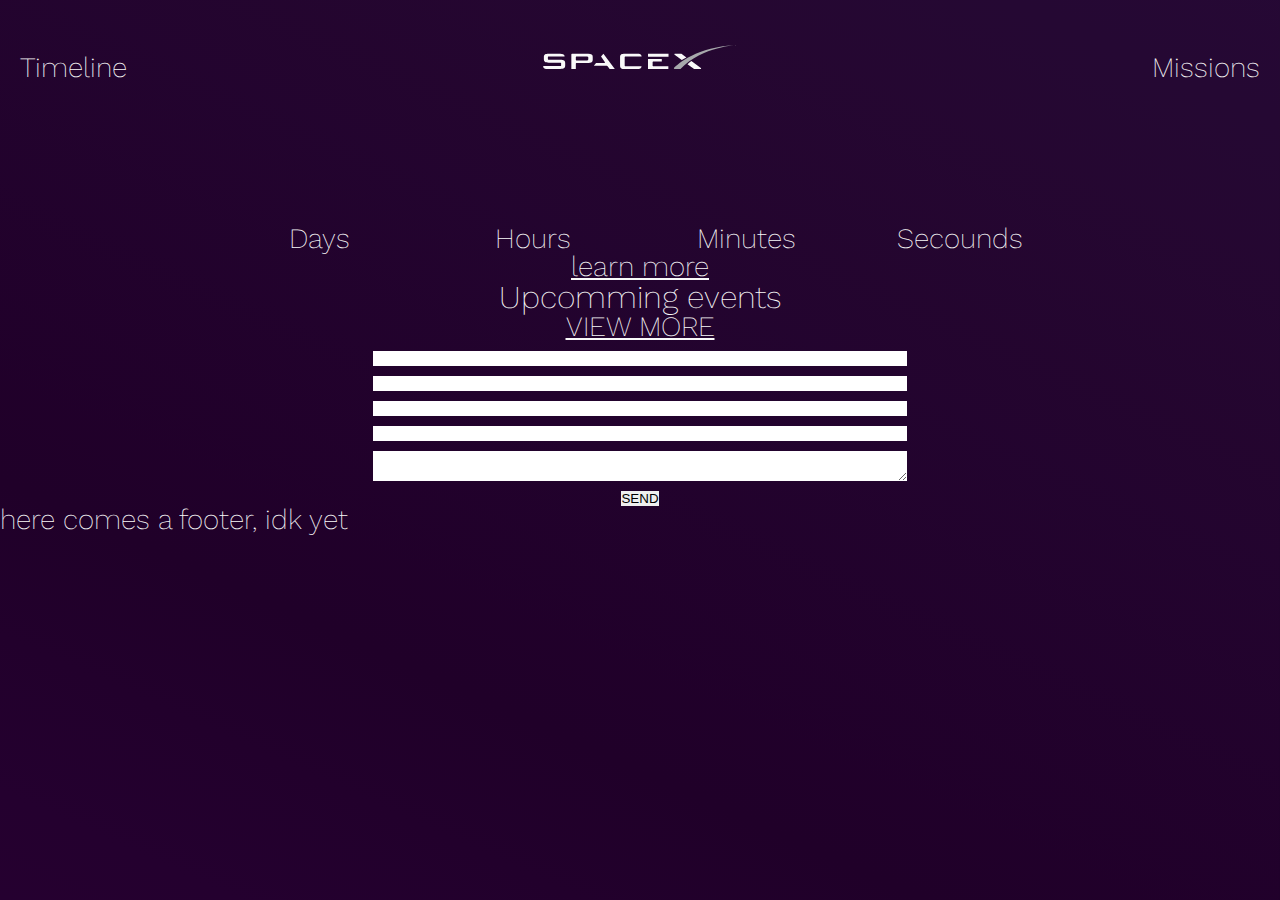
==== index.html @ 1277e875 "frist commit" ====
<!DOCTYPE html>
<head>
    <link rel="stylesheet" href="style/menu.css">
    <link rel="stylesheet" href="style/library.css">
    <link rel="stylesheet" href="style/style.css">
    <script src="https://code.jquery.com/jquery-3.2.1.slim.min.js" integrity="sha384-KJ3o2DKtIkvYIK3UENzmM7KCkRr/rE9/Qpg6aAZGJwFDMVNA/GpGFF93hXpG5KkN" crossorigin="anonymous"></script>
    <link href="https://fonts.googleapis.com/css?family=Work+Sans:200" rel="stylesheet">
</head>
<body onresize="logoPlacement()" onload="logoPlacement()">
    <div class="container">
        <div class="logoImg"><a href="index.html"><img src="img/graph/logo.svg" alt="Logo"></a></div>
        <section class="navigation">
            <div class="nav-container">
<!--
                <div class="brand">     
                    <a href="index.html"><img class="brandLogo" src="Images/mobile_logo_white.svg" height="70" style="position:relative; left:-20px;" alt="Acos-logo"></a>
                </div>
-->
                <nav>
                    <div class="nav-mobile">
                        <a id="nav-toggle" href="#!"><span></span></a>
                    </div>
                    <ul class="nav-list">
                        <li>
                            <a href="timeline.html" class="liIconBottom avtiveMenu">Timeline</a>
                        </li>
                        <li>
                            <a href="missions.html" class="liIconBottom">Missions</a>
                        </li>
                    </ul>
<!--
                    <ul class="nav-list" >
                        <li class="liIconTop">
                            <a class="cbg-ig-grid-A" href="logginn.html"><img class="loginImg" src="Images/LOGIN.svg">Logg inn</a>
                        </li>
                    </ul>
-->
                </nav>
            </div>
        </section>
        <div class="row">
            <div class="collum-tablet-2"></div>
            <div class="collum-tablet-2">
                <p class="timeLeftHeaderP">Days</p>
                <p class="timeLeftTime" id=""></p>
            </div>
            <div class="collum-tablet-2">
                <p class="timeLeftHeaderP">Hours</p>
                <p class="timeLeftTime"></p>
            </div>
            <div class="collum-tablet-2">
                <p class="timeLeftHeaderP">Minutes</p>
                <p class="timeLeftTime"></p>
            </div>
            <div class="collum-tablet-2">
                <p class="timeLeftHeaderP">Secounds</p>
                <p class="timeLeftTime"></p>
            </div>
        </div>
        <a href="#!" class="timeLeftA">learn more</a>    
        
        <h2>Upcomming events</h2>
        <div class="upcommingEventsContent row"></div>
        <a href="#!" class="viewMoreA">VIEW MORE</a>
        
        <form class="contactForm" action="">
            <input class="collum-tablet-5" type="text">
            <input class="collum-tablet-5" type="text">
            <input class="collum-tablet-5" type="text">
            <input class="collum-tablet-5" type="text">
            <textarea class="collum-tablet-5" name="" id=""></textarea>
            <button>SEND</button>
        </form>
        <footer>
            here comes a footer, idk yet
        </footer>
    </div>

<!--
    <h1>countdown</h1>
    <div id="countdown"></div>
    <h1>upcomming launches</h1>
    <div id="launches"></div>
    <h1>past launches</h1>
    <div id="pastLaunches"></div>
-->

    <script src="script/upcommingIndex.js"></script>
    <script src="script/menu.js"></script>
    <script>
        function logoPlacement(){
            var logoWidth = document.getElementsByClassName("container")[0].offsetWidth;
            var logoW = document.getElementsByClassName("logoImg")[0].offsetWidth;
            var logo = document.getElementsByClassName("logoImg")[0];
            logo.style.marginLeft = ((logoWidth/2)-(logoW/2)) + "px";
            console.log(logoWidth);
        }
    </script>
    <script src="script/countdown.js"></script>
</body>
---- style/menu.css ----
.navigation {
  height: 90px;
  background: transparent;
  position: relative;
  width: 100%;
  margin: 0;
  padding-top:45px;
    padding-bottom: 90px;
  overflow: none;
    
}

.nav-container {
  max-width: 1300px;
    display: block;
}

img.brandLogo{
    height: 70px;
    position: relative;
    left: -20px;

}

.brand {
  position: relative;
  padding-left: 40px;
    padding-top: 5px;
  float: left;
  text-transform: uppercase;
  font-size: 1.4em;
    margin: 0;
}
.brand a,
.brand a:visited {
  color: #f9f9f9;
  text-decoration: none;
}

.brandLogo{
    height: 20px;
}

.brand{
    margin-top:6px;
    padding-top: 0;
}

.nav-mobile {
  display: none;
  position: absolute;
  top: 0;
  right: 0;
  background: transparent;
  height: 71px;
  width: 71px;
}

.liIconBottom{
    position: relative;
    text-align: center;
    float: right;
}


.liIconTop{
    float:right;
    position: relative;
    top: -50px;
    
}

nav {
    width: 100%;
}
nav ul {
  list-style: none;
  margin: 0;
  padding: 0;
}
nav ul li {
  float: left;
  position: relative;
}
nav ul li a,
nav ul li a:visited {
  display: block;
  padding: 0 20px;
  line-height: 45px;
  background: transparent;
  color: #f9f9f9;
  text-decoration: none;
}
nav ul li a:hover,
nav ul li a:visited:hover {
  background: transparent;
  color: #f9f9f9;
}
nav ul li a:not(:only-child):after,
nav ul li a:visited:not(:only-child):after {
  padding-left: 4px;
  content: ' ▾';
}
nav ul li ul li {
  min-width: 190px;
}
nav ul li ul li a {
  padding: 15px;
  line-height: 20px;
}

.loginImg{
    width: 28px;
    height: 28px;
    position: relative;
    top:4px;
    left:-4px;
}


@media only screen and (max-width: 769px) {
    .navigation{
/*        font-size: 4em;*/
        z-index: 3;
        height: 70px;
    } 
  .nav-mobile {
    display: block;
  }

.nav-mobile{
    margin-top: -5px;
}
    
.liIconBottom{
    position: relative;
    top: 0;
    font-size: 40px;
    padding: 20px;
}
/*
    .liIconTop{
    float:none;
    position: relative;
    top:0;
    font-size: 40px;
    text-align: center;
    padding: 20px;
    margin: 0;
    margin-bottom: 70px;
    border-bottom: 3px solid #f9f9f9b3; 

}
*/
    
  nav {
    width: 100%;
    margin-top: -27px;
  }
  nav ul {
    display: none;
  }
  nav ul li {
    float: none;
  }
  nav ul li a {
    padding:10px;
    line-height: 2em;
  }
  nav ul li ul li a {
    padding-left: 50px;
  }
    
}

@media screen and (min-width: 769px) {
  .nav-list {
    display: block !important;
  }
    
}


#nav-toggle {
  position: absolute;
  left: 0px;
  top: 20px;
  cursor: pointer;
  padding: 20px 35px 26px 0px;
}
#nav-toggle span,
#nav-toggle span:before,
#nav-toggle span:after {
  cursor: pointer;
  border-radius: 1px;
  height: 9px;
  width: 50px;
  background: #f9f9f9;
  position: absolute;
  display: block;
  content: '';
  transition: all 300ms ease-in-out;
}
#nav-toggle span:before {
  top: -15px;
}
#nav-toggle span:after {
  bottom: -15px;
}
#nav-toggle.active span {
  background-color: transparent;
}
#nav-toggle.active span:before, #nav-toggle.active span:after {
  top: 0;
}
#nav-toggle.active span:before {
  transform: rotate(45deg);
}
#nav-toggle.active span:after {
  transform: rotate(-45deg);
}
---- style/library.css ----
div.container{
    max-width: 1400px;
    margin: 0 auto;
}

.row {
    
  display: flex;
  flex-direction: row;
  flex-wrap: wrap;
}

@media screen and (max-width: 879px){

  .row .collum-tablet-1, .row .collum-tablet-11, .row .collum-tablet-10, .row .collum-tablet-9, .row .collum-tablet-8, .row .collum-tablet-7, .row .collum-tablet-6, .row .collum-tablet-5, .row .collum-tablet-4, .row .collum-tablet-3, .row .collum-tablet-2, .row .collum-tablet-1 {
      width: 100%;
  }
}

@media screen and (min-width: 880px) {

.collum-tablet-1{
width: 8.33333333333333333333333333333333333333333333%;
}

.collum-tablet-2{
    width: 16.6666666666666666666666666666666666666666666%;
}

.collum-tablet-3{
    width: 25%;
    display: block;
}

.collum-tablet-4{
    width: 33.333333333333333333333333333333333333333333%;
    display: block;
}

.collum-tablet-5{
    width: 41.666666666666666666666666666666666666666666%;
    display: block;
}

.collum-tablet-6{
    width: 50;
    display: block;
}

.collum-tablet-7{
    width: 58.333333333333333333333333333333333333333333%;
    display: block;
}

.collum-tablet-8{
    width: 66.666666666666666666666666666666666666666666%;
    display: block;
}

.collum-tablet-9{
    width: 75%;
    display: block;
}

.collum-tablet-10{
    width: 83.333333333333333333333333333333333333333333%;
    display: block;
}

.collum-tablet-11{
    width: 91.666666666666666666666666666666666666666666%;
    display: block;
}

.collum-tablet-12{
    width: 100%;
    display: block;
}
}
---- style/style.css ----
html, body, div, span, applet, object, iframe,
h1, h2, h3, h4, h5, h6, p, blockquote, pre,
a, abbr, acronym, address, big, cite, code,
del, dfn, em, img, ins, kbd, q, s, samp,
small, strike, strong, sub, sup, tt, var,
b, u, i, center,
dl, dt, dd, ol, ul, li,
fieldset, form, label, legend,
table, caption, tbody, tfoot, thead, tr, th, td,
article, aside, canvas, details, embed, 
figure, figcaption, footer, header, hgroup, 
menu, nav, output, ruby, section, summary,
time, mark, audio, video {
    margin: 0;
    padding: 0;
    border: 0;
    font-size: 100%;
    font: inherit;
    vertical-align: baseline;
}
/* HTML5 display-role reset for older browsers */
article, aside, details, figcaption, figure, 
footer, header, hgroup, menu, nav, section {
    display: block;
}



body {
    font-family: 'Work Sans', sans-serif;
    font-weight: 200;
    font-size: 28px;
    line-height: 1;
    
}
ol, ul {
    list-style: none;
}
blockquote, q {
    quotes: none;
}
blockquote:before, blockquote:after,
q:before, q:after {
    content: '';
    content: none;
}
table {
    border-collapse: collapse;
    border-spacing: 0;
}
  html {
  box-sizing: border-box;
}

/** HERE STARTS THE STYLING **/

body{
    background-color: #191919;
    color: #f9f9f9;
    
    background-image: url("../img/graph/background.svg");

    
    background-position: center;
    background-repeat: no-repeat;
    background-size: cover;
    background-attachment: fixed;
}

h2{
    text-align: center;
    font-size: 32px;
}



div.logoImg{
    position: absolute;
    z-index: 100;
    display: flex;
    padding-top:45px;
    justify-content: center;
}

.logoImg a img{
    height: 24px;
}

p.timeLeftTime,p.timeLeftHeaderP{
    text-align: center;
}

a.timeLeftA{
    display: flex;
    justify-content: center;
    color: #F9F9F9;
    width: 100%;
}

a.viewMoreA{
    display: flex;
    justify-content: center;
    color:#f9f9f9;
}
form.contactForm input, form.contactForm textarea{
    padding: 0;
    border: 0;
    display:block;
    margin: 10px auto;
}
form.contactForm button{
    padding: 0;
    border: 0;
    display: block;
    margin: 0 auto;
}

.nav-list li:nth-of-type(1){
    float: left;
}
.nav-list li:nth-of-type(2){
    float: right;
}
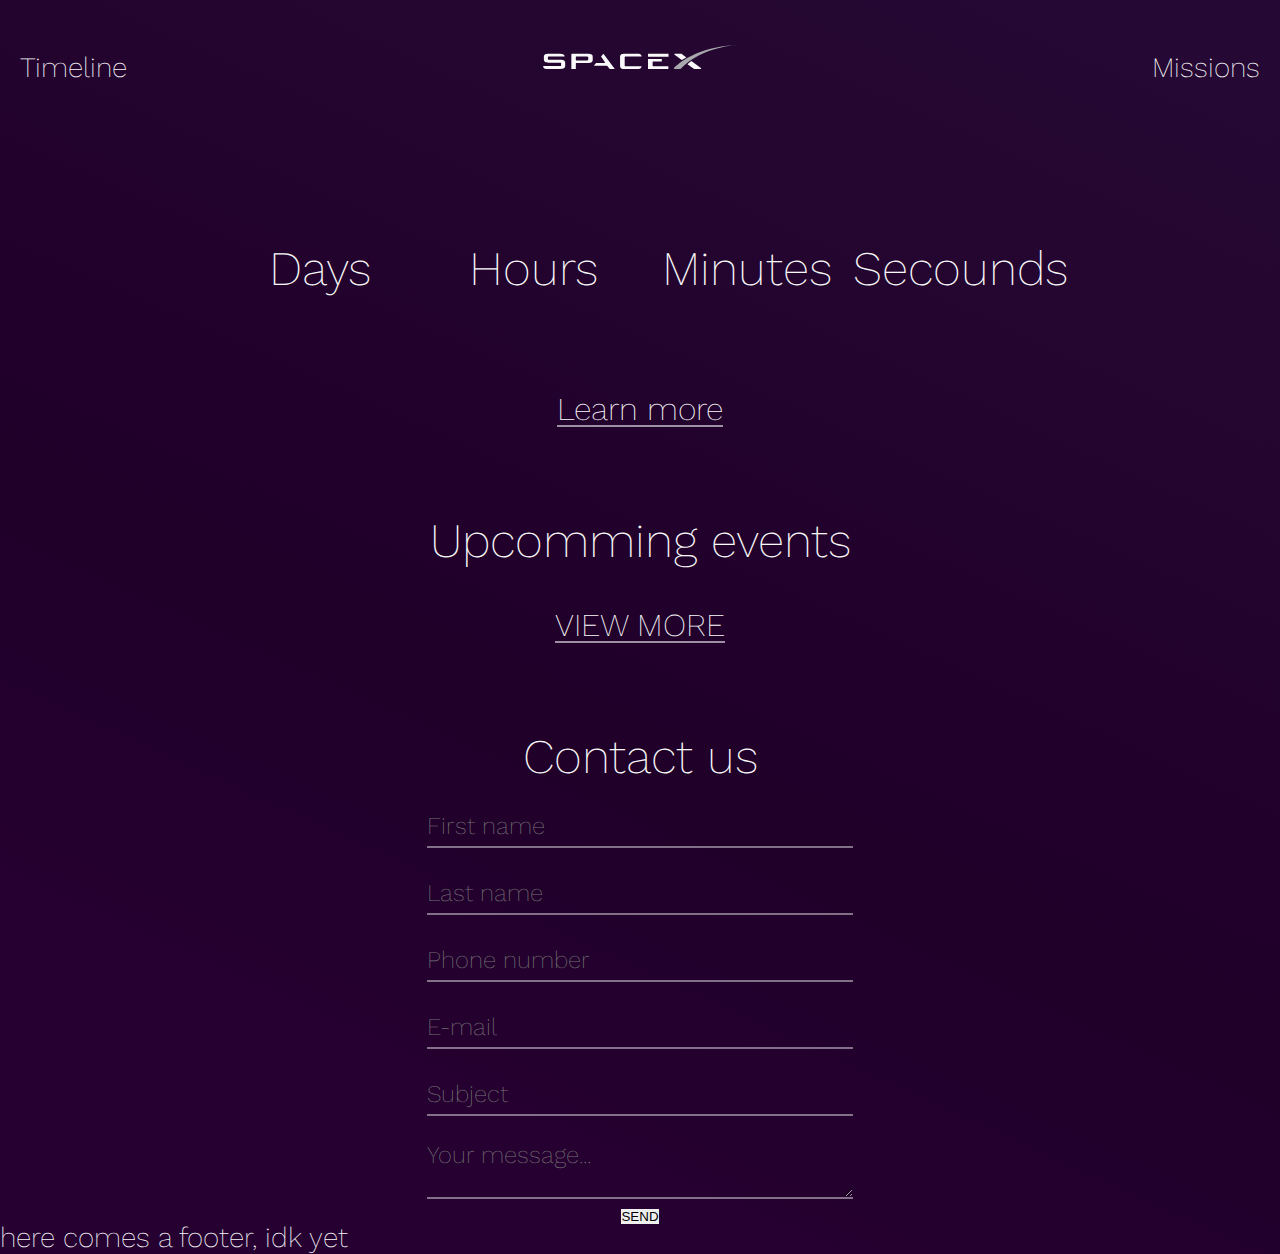
==== commit e52717d9: "work of 30.05.2018" ====
--- a/index.html
+++ b/index.html
@@ -4,7 +4,7 @@
     <link rel="stylesheet" href="style/library.css">
     <link rel="stylesheet" href="style/style.css">
     <script src="https://code.jquery.com/jquery-3.2.1.slim.min.js" integrity="sha384-KJ3o2DKtIkvYIK3UENzmM7KCkRr/rE9/Qpg6aAZGJwFDMVNA/GpGFF93hXpG5KkN" crossorigin="anonymous"></script>
-    <link href="https://fonts.googleapis.com/css?family=Work+Sans:200" rel="stylesheet">
+    <link href="https://fonts.googleapis.com/css?family=Work+Sans:200,300" rel="stylesheet">
 </head>
 <body onresize="logoPlacement()" onload="logoPlacement()">
     <div class="container">
@@ -57,18 +57,20 @@
                 <p class="timeLeftTime"></p>
             </div>
         </div>
-        <a href="#!" class="timeLeftA">learn more</a>    
+        <a href="#!" class="timeLeftA"><p>Learn more</p></a>    
         
         <h2>Upcomming events</h2>
         <div class="upcommingEventsContent row"></div>
-        <a href="#!" class="viewMoreA">VIEW MORE</a>
+        <a href="#!" class="viewMoreA"><p>VIEW MORE</p></a>
         
+        <h2>Contact us</h2>
         <form class="contactForm" action="">
-            <input class="collum-tablet-5" type="text">
-            <input class="collum-tablet-5" type="text">
-            <input class="collum-tablet-5" type="text">
-            <input class="collum-tablet-5" type="text">
-            <textarea class="collum-tablet-5" name="" id=""></textarea>
+            <input class="collum-tablet-4 inputContactForm" placeholder="First name" type="text">
+            <input class="collum-tablet-4 inputContactForm" placeholder="Last name" type="text">
+            <input class="collum-tablet-4 inputContactForm" placeholder="Phone number" type="number">
+            <input class="collum-tablet-4 inputContactForm" placeholder="E-mail" type="text">
+            <input class="collum-tablet-4 inputContactForm" placeholder="Subject" type="text">
+            <textarea class="collum-tablet-4 textAreaContactForm" placeholder="Your message..." name="" id=""></textarea>
             <button>SEND</button>
         </form>
         <footer>
@@ -89,12 +91,59 @@
     <script src="script/menu.js"></script>
     <script>
         function logoPlacement(){
-            var logoWidth = document.getElementsByClassName("container")[0].offsetWidth;
-            var logoW = document.getElementsByClassName("logoImg")[0].offsetWidth;
-            var logo = document.getElementsByClassName("logoImg")[0];
+            var logoWidth = document.getElementsByClassName("container")[0].offsetWidth,
+                logoW = document.getElementsByClassName("logoImg")[0].offsetWidth,
+                logo = document.getElementsByClassName("logoImg")[0];
+            
             logo.style.marginLeft = ((logoWidth/2)-(logoW/2)) + "px";
             console.log(logoWidth);
         }
+        
+        var textArea = document.getElementsByClassName("textAreaContactForm")[0],
+            firstNameInput = document.getElementsByClassName("inputContactForm")[0],
+            lastNameInput = document.getElementsByClassName("inputContactForm")[1],
+            phoneInput = document.getElementsByClassName("inputContactForm")[2],
+            emailInput = document.getElementsByClassName("inputContactForm")[3],
+            nameInput = document.getElementsByClassName("inputContactForm")[4];
+        
+        firstNameInput.addEventListener("keyup", validateFirstName);
+        lastNameInput.addEventListener("keyup", validateLastName);
+        phoneInput.addEventListener("keyup", validatePhoneInput);
+        
+        function validateFirstName(){
+            if(firstNameInput.value != ""){
+                console.log("fuck off");
+                firstNameInput.style.background = "url(img/graph/GREENtranspSUCCESSsvg.svg) no-repeat scroll 100% -4px";
+                firstNameInput.style.borderBottom = "2px solid #53d400b7";
+            }
+            else{
+                firstNameInput.style.background = "url(img/graph/WHITEtranspSUCCESSsvg90Transp.svg) no-repeat scroll 115% -4px";
+                firstNameInput.style.borderBottom = "2px solid #f9f9f973";
+            }
+        }
+        function validateLastName(){
+            if(lastNameInput.value != ""){
+                console.log("fuck off");
+                lastNameInput.style.background = "url(img/graph/GREENtranspSUCCESSsvg.svg) no-repeat scroll 100% -4px";
+                lastNameInput.style.borderBottom = "2px solid #53d400b7";
+            }
+            else{
+                lastNameInput.style.background = "url(img/graph/WHITEtranspSUCCESSsvg90Transp.svg) no-repeat scroll 115% -4px";
+                lastNameInput.style.borderBottom = "2px solid #f9f9f973";
+            }
+        }
+        function validatePhoneInput(){
+            if(phoneInput.value != ""){
+                console.log("fuck off");
+                phoneInput.style.background = "url(img/graph/GREENtranspSUCCESSsvg.svg) no-repeat scroll 100% -4px";
+                phoneInput.style.borderBottom = "2px solid #53d400b7";
+            }
+            else{
+                phoneInput.style.background = "url(img/graph/WHITEtranspSUCCESSsvg90Transp.svg) no-repeat scroll 115% -4px";
+                phoneInput.style.borderBottom = "2px solid #f9f9f973";
+            }
+        }
+        
     </script>
     <script src="script/countdown.js"></script>
 </body>--- a/style/style.css
+++ b/style/style.css
@@ -26,7 +26,7 @@
 
 
 
-body {
+body { 
     font-family: 'Work Sans', sans-serif;
     font-weight: 200;
     font-size: 28px;
@@ -52,6 +52,21 @@
   box-sizing: border-box;
 }
 
+input::-webkit-outer-spin-button,
+input::-webkit-inner-spin-button {
+    /* display: none; <- Crashes Chrome on hover */
+    -webkit-appearance: none;
+    margin: 0; /* <-- Apparently some margin are still there even though it's hidden */
+}
+
+textarea:focus, input:focus{
+    outline: none;
+}
+
+*:focus {
+    outline: none;
+}
+
 /** HERE STARTS THE STYLING **/
 
 body{
@@ -69,7 +84,8 @@
 
 h2{
     text-align: center;
-    font-size: 32px;
+    font-size: 48px;
+    margin: 24px 0;
 }
 
 
@@ -90,34 +106,152 @@
     text-align: center;
 }
 
-a.timeLeftA{
+p.timeLeftHeaderP{
+    font-size: 48px;
+    margin: 20px 0;
+}
+
+p.timeLeftTime{
+    font-size: 54px;
+    margin: 20px 0 80px 0;
+}
+
+a.timeLeftA, a.timeLeftA:link{
     display: flex;
     justify-content: center;
     color: #F9F9F9;
     width: 100%;
+    text-decoration: none;
+    font-size: 32px;
+    margin: 20px 0 90px 0;
+}
+a.timeLeftA p{
+    border-bottom: 2px solid #f9f9f993;
+}
+
+a:-webkit-any-link{
+/*    text-decoration: none;*/
 }
 
 a.viewMoreA{
     display: flex;
     justify-content: center;
     color:#f9f9f9;
-}
-form.contactForm input, form.contactForm textarea{
+    text-decoration:none;
+    font-size: 32px;
+    margin: 20px 0 90px 0;
+}
+a.viewMoreA p{
+    
+    border-bottom: 2px solid #f9f9f993;
+}
+form.contactForm input{
+    padding: 0;
+    border: 0;
+    display:block;
+    margin: 25px auto;
+    font-size: 24px;
+    font-family: 'Work Sans', sans-serif;
+    font-weight: 200;
+    
+}
+
+form.contactForm textarea{
     padding: 0;
     border: 0;
     display:block;
     margin: 10px auto;
+    font-size: 24px;
+    font-family: 'Work Sans', sans-serif;
+    font-weight: 200;
+    
 }
 form.contactForm button{
     padding: 0;
     border: 0;
+    display: block;
+    margin: 20px 0 90px 0;
+    margin: 0 auto;
+}
+
+.nav-list li:nth-of-type(1){
+    float: left;
+}
+.nav-list li:nth-of-type(2){
+    float: right;
+}
+
+.upcommingEventsContent div{
+    margin: 35px 0;
+}
+
+.upcommingEventsContent div div.infoContent{
+    text-align: center;
+    width: 90%;
+    margin: 0 5%;
+}
+
+.upcommingEventsContent div div.infoContent hr{
+    border: 0;
+/*    background-color: #f9f9f9;*/
+    border-bottom: 2px solid #f9f9f973;
+}
+
+.upcommingEventsContent div div.infoContent p:nth-of-type(1){
+    font-size: 32px;
+    font-weight: 300;
+    margin: 10px 0;
+}
+
+.upcommingEventsContent div div.infoContent p{
+    width: 90%;
+    margin: 10px 0;
+}
+
+.rocketImg{
+    height: 64px;
     display: block;
     margin: 0 auto;
 }
 
-.nav-list li:nth-of-type(1){
-    float: left;
-}
-.nav-list li:nth-of-type(2){
-    float: right;
+.upcommingEventsContent{
+    width: 900px;
+    margin: 0 auto;
+}
+
+form.contactForm input{
+    height: 40px;
+    background-color: transparent;
+    border-bottom: 2px solid #f9f9f973;
+    color:#f9f9f9;
+/*    background: url(../img/graph/rocketNext.svg) no-repeat scroll 100% 0px;*/
+    transition: 0.3s;
+}
+
+form.contactForm input{
+        background: url(../img/graph/WHITEtranspSUCCESSsvg.svg) no-repeat scroll 115% -4px;
+
+}
+
+form.contactForm input:focus{
+        background: url(../img/graph/WHITEtranspSUCCESSsvg90Transp.svg) no-repeat scroll 115% -4px;
+
+}
+/*
+form.contactForm input:nth-child(3){
+        background: url(../img/graph/WHITEtranspSUCCESSsvg.svg)     no-repeat scroll 100% -4px;
+
+}
+*/
+form.contactForm textarea.textAreaContactForm{
+    height:100%;
+    background-color: transparent;
+    border-bottom: 2px solid #f9f9f973;
+    color:#f9f9f9;
+    transition: 0.3s;
+}
+
+form.contactForm input:focus, form.contactForm textarea.textAreaContactForm:focus{
+    border-bottom: 2px solid #f9f9f9;
+    transition: 0.3s;
 }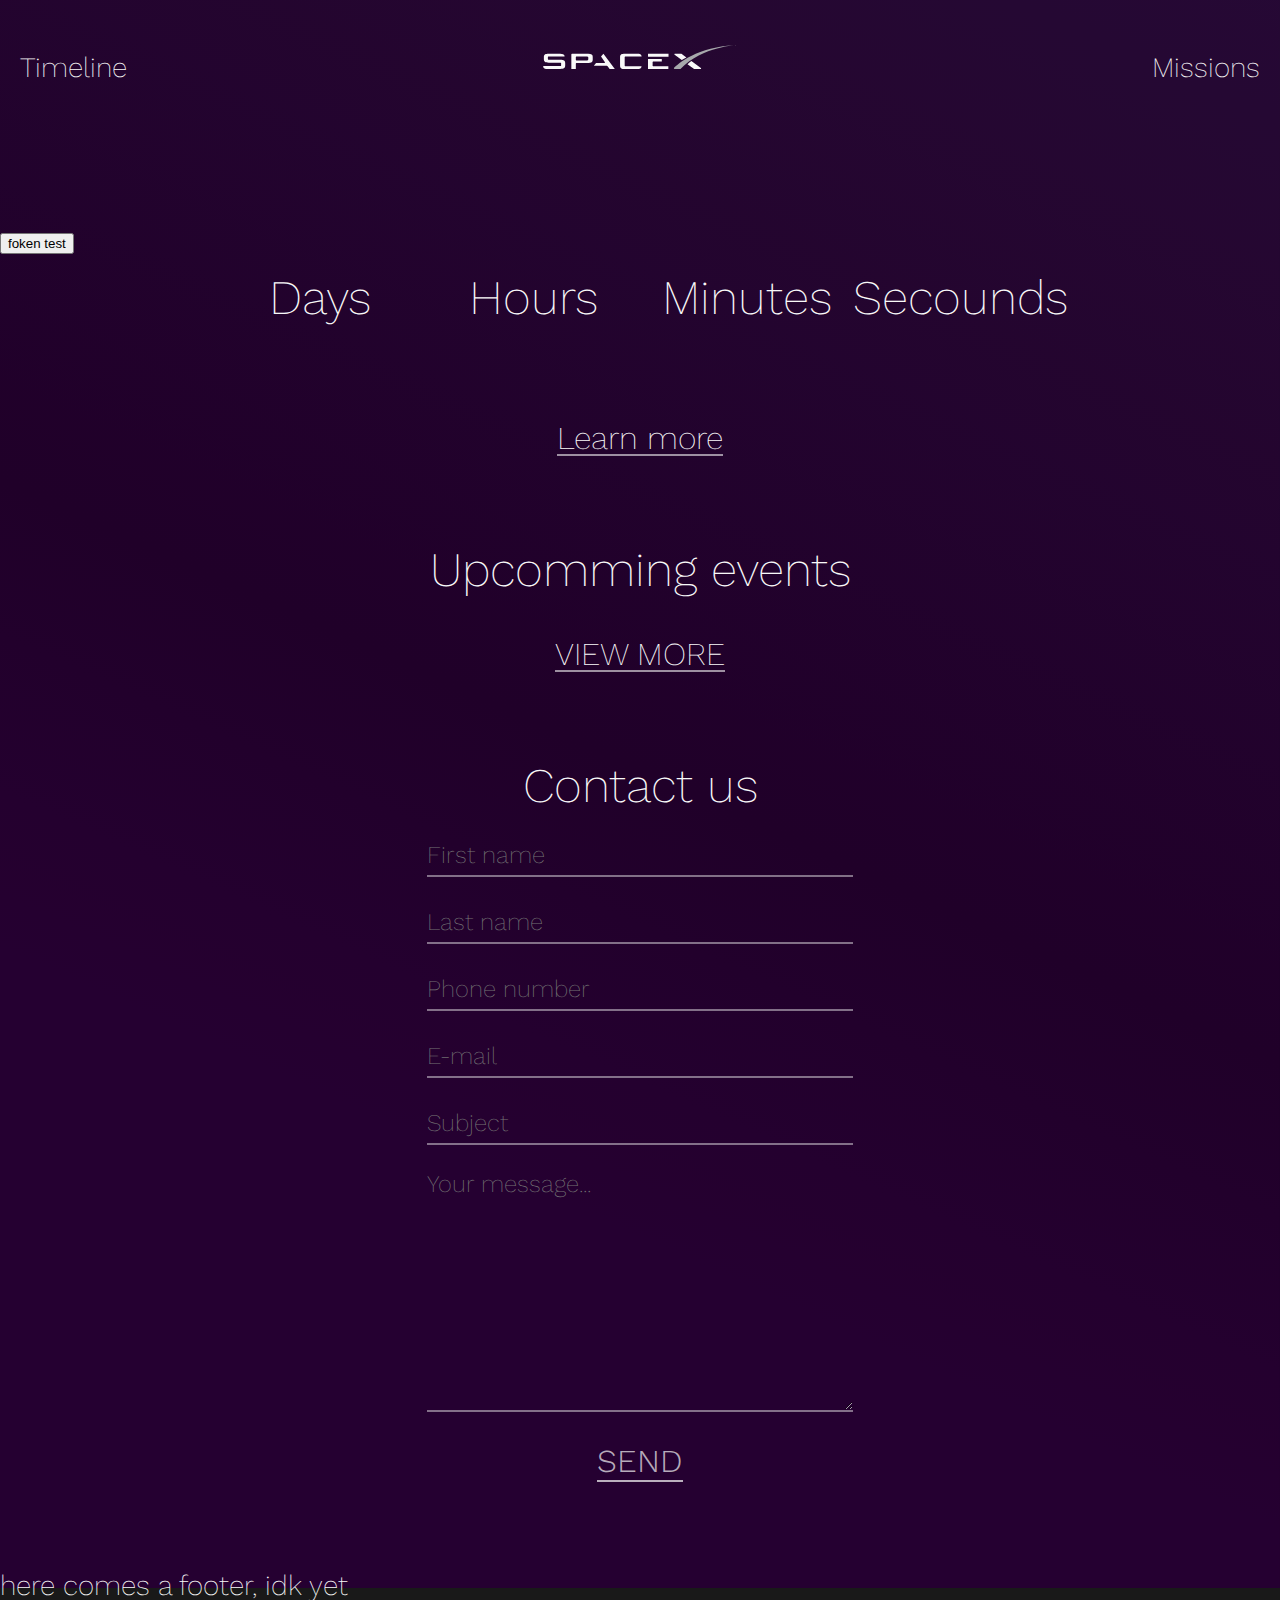
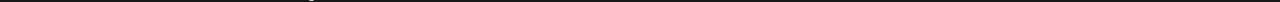
==== commit b5864a15: "tweaked the missions function, added a pop-up function to display various information" ====
--- a/index.html
+++ b/index.html
@@ -1,5 +1,6 @@
 <!DOCTYPE html>
 <head>
+    <meta name="viewport" content="width=device-width, initial-scale=1">
     <link rel="stylesheet" href="style/menu.css">
     <link rel="stylesheet" href="style/library.css">
     <link rel="stylesheet" href="style/style.css">
@@ -7,6 +8,7 @@
     <link href="https://fonts.googleapis.com/css?family=Work+Sans:200,300" rel="stylesheet">
 </head>
 <body onresize="logoPlacement()" onload="logoPlacement()">
+    <div id="testId"></div>
     <div class="container">
         <div class="logoImg"><a href="index.html"><img src="img/graph/logo.svg" alt="Logo"></a></div>
         <section class="navigation">
@@ -39,7 +41,12 @@
             </div>
         </section>
         <div class="row">
-            <div class="collum-tablet-2"></div>
+            <div class="collum-tablet-6">
+                <button onclick="aFokenFunction()">foken test</button>
+            </div>
+        </div>
+        <div class="row">
+            <div class="collum-tablet-2 disappear"></div>
             <div class="collum-tablet-2">
                 <p class="timeLeftHeaderP">Days</p>
                 <p class="timeLeftTime" id=""></p>
@@ -87,63 +94,18 @@
     <div id="pastLaunches"></div>
 -->
 
-    <script src="script/upcommingIndex.js"></script>
+    <script src="script/upcommingIndex.js" defer></script>
     <script src="script/menu.js"></script>
     <script>
-        function logoPlacement(){
-            var logoWidth = document.getElementsByClassName("container")[0].offsetWidth,
-                logoW = document.getElementsByClassName("logoImg")[0].offsetWidth,
-                logo = document.getElementsByClassName("logoImg")[0];
-            
-            logo.style.marginLeft = ((logoWidth/2)-(logoW/2)) + "px";
-            console.log(logoWidth);
-        }
-        
-        var textArea = document.getElementsByClassName("textAreaContactForm")[0],
-            firstNameInput = document.getElementsByClassName("inputContactForm")[0],
-            lastNameInput = document.getElementsByClassName("inputContactForm")[1],
-            phoneInput = document.getElementsByClassName("inputContactForm")[2],
-            emailInput = document.getElementsByClassName("inputContactForm")[3],
-            nameInput = document.getElementsByClassName("inputContactForm")[4];
-        
-        firstNameInput.addEventListener("keyup", validateFirstName);
-        lastNameInput.addEventListener("keyup", validateLastName);
-        phoneInput.addEventListener("keyup", validatePhoneInput);
-        
-        function validateFirstName(){
-            if(firstNameInput.value != ""){
-                console.log("fuck off");
-                firstNameInput.style.background = "url(img/graph/GREENtranspSUCCESSsvg.svg) no-repeat scroll 100% -4px";
-                firstNameInput.style.borderBottom = "2px solid #53d400b7";
-            }
-            else{
-                firstNameInput.style.background = "url(img/graph/WHITEtranspSUCCESSsvg90Transp.svg) no-repeat scroll 115% -4px";
-                firstNameInput.style.borderBottom = "2px solid #f9f9f973";
-            }
-        }
-        function validateLastName(){
-            if(lastNameInput.value != ""){
-                console.log("fuck off");
-                lastNameInput.style.background = "url(img/graph/GREENtranspSUCCESSsvg.svg) no-repeat scroll 100% -4px";
-                lastNameInput.style.borderBottom = "2px solid #53d400b7";
-            }
-            else{
-                lastNameInput.style.background = "url(img/graph/WHITEtranspSUCCESSsvg90Transp.svg) no-repeat scroll 115% -4px";
-                lastNameInput.style.borderBottom = "2px solid #f9f9f973";
-            }
-        }
-        function validatePhoneInput(){
-            if(phoneInput.value != ""){
-                console.log("fuck off");
-                phoneInput.style.background = "url(img/graph/GREENtranspSUCCESSsvg.svg) no-repeat scroll 100% -4px";
-                phoneInput.style.borderBottom = "2px solid #53d400b7";
-            }
-            else{
-                phoneInput.style.background = "url(img/graph/WHITEtranspSUCCESSsvg90Transp.svg) no-repeat scroll 115% -4px";
-                phoneInput.style.borderBottom = "2px solid #f9f9f973";
-            }
-        }
-        
+
+function logoPlacement(){
+    var logoWidth = document.getElementsByClassName("container")[0].offsetWidth,
+        logoW = document.getElementsByClassName("logoImg")[0].offsetWidth,
+        logo = document.getElementsByClassName("logoImg")[0];
+
+    logo.style.marginLeft = ((logoWidth/2)-(logoW/2)) + "px";
+//            console.log(logoWidth);
+}
     </script>
     <script src="script/countdown.js"></script>
 </body>--- a/style/library.css
+++ b/style/library.css
@@ -1,12 +1,19 @@
 div.container{
     max-width: 1400px;
     margin: 0 auto;
+    
 }
 
 .row {
     
   display: flex;
-  flex-direction: row;
+  flex-direction:row;
+  flex-wrap: wrap;
+}
+
+.row-dual {
+    
+  display: flex;
   flex-wrap: wrap;
 }
 
@@ -15,6 +22,14 @@
   .row .collum-tablet-1, .row .collum-tablet-11, .row .collum-tablet-10, .row .collum-tablet-9, .row .collum-tablet-8, .row .collum-tablet-7, .row .collum-tablet-6, .row .collum-tablet-5, .row .collum-tablet-4, .row .collum-tablet-3, .row .collum-tablet-2, .row .collum-tablet-1 {
       width: 100%;
   }
+    
+  .row-dual .collum-tablet-1, .row-dual .collum-tablet-11, .row-dual .collum-tablet-10, .row-dual .collum-tablet-9, .row-dual .collum-tablet-8, .row-dual .collum-tablet-7, .row-dual .collum-tablet-6, .row-dual .collum-tablet-5, .row-dual .collum-tablet-4, .row-dual .collum-tablet-3, .row-dual .collum-tablet-2, .row-dual .collum-tablet-1 {
+      width: 50%;
+  }
+    
+    .disappear{
+        display: none;
+    }
 }
 
 @media screen and (min-width: 880px) {
--- a/style/style.css
+++ b/style/style.css
@@ -92,7 +92,7 @@
 
 div.logoImg{
     position: absolute;
-    z-index: 100;
+    z-index: 50;
     display: flex;
     padding-top:45px;
     justify-content: center;
@@ -139,7 +139,8 @@
     color:#f9f9f9;
     text-decoration:none;
     font-size: 32px;
-    margin: 20px 0 90px 0;
+    width: 200px;
+    margin: 20px auto 90px auto;
 }
 a.viewMoreA p{
     
@@ -159,6 +160,7 @@
 form.contactForm textarea{
     padding: 0;
     border: 0;
+    height: 240px;
     display:block;
     margin: 10px auto;
     font-size: 24px;
@@ -170,8 +172,14 @@
     padding: 0;
     border: 0;
     display: block;
-    margin: 20px 0 90px 0;
-    margin: 0 auto;
+    margin: 30px auto 90px auto;
+    font-size: 32px;
+    background-color: transparent;
+    color: #f9f9f9b3;
+    font-weight: 300;
+    border-bottom: 2px solid #f9f9f9b3;
+    font-family: 'Work Sans', sans-serif;
+    
 }
 
 .nav-list li:nth-of-type(1){
@@ -181,29 +189,29 @@
     float: right;
 }
 
-.upcommingEventsContent div{
+.upcommingEventsContent div, .pastEventsContent div{
     margin: 35px 0;
 }
 
-.upcommingEventsContent div div.infoContent{
+.upcommingEventsContent div div.infoContent, .pastEventsContent div div.infoContent{
     text-align: center;
     width: 90%;
     margin: 0 5%;
 }
 
-.upcommingEventsContent div div.infoContent hr{
+.upcommingEventsContent div div.infoContent hr, .pastEventsContent div div.infoContent hr{
     border: 0;
 /*    background-color: #f9f9f9;*/
     border-bottom: 2px solid #f9f9f973;
 }
 
-.upcommingEventsContent div div.infoContent p:nth-of-type(1){
+.upcommingEventsContent div div.infoContent p:nth-of-type(1), .pastEventsContent div div.infoContent p:nth-of-type(1){
     font-size: 32px;
     font-weight: 300;
     margin: 10px 0;
 }
 
-.upcommingEventsContent div div.infoContent p{
+.upcommingEventsContent div div.infoContent p, .pastEventsContent div div.infoContent p{
     width: 90%;
     margin: 10px 0;
 }
@@ -214,8 +222,8 @@
     margin: 0 auto;
 }
 
-.upcommingEventsContent{
-    width: 900px;
+.upcommingEventsContent, .pastEventsContent{
+    max-width: 900px;
     margin: 0 auto;
 }
 
@@ -244,7 +252,7 @@
 }
 */
 form.contactForm textarea.textAreaContactForm{
-    height:100%;
+/*    height:100%;*/
     background-color: transparent;
     border-bottom: 2px solid #f9f9f973;
     color:#f9f9f9;
@@ -254,4 +262,70 @@
 form.contactForm input:focus, form.contactForm textarea.textAreaContactForm:focus{
     border-bottom: 2px solid #f9f9f9;
     transition: 0.3s;
+}
+
+.showMoreInfoDivDiv{
+    height: auto;
+    position: fixed;
+/*    margin-top: 3000px;*/
+/*    background: url(../img/graph/rocketBox.svg) no-repeat 50%;*/
+    background-size: cover;
+    background-position: top;
+    width: 60%;
+    z-index: 251!important;
+    overflow-y: scroll;
+    margin: 15% 20%;
+    background-color: #f9f9f9f9;
+    color: #292929;
+    transition: 0.2s
+}
+
+.showMoreInfoDivBackground{
+    position: fixed;
+    top: 0;
+    width: 100%;
+    background-color:transparent;
+    z-index: 100;
+    transition: 0.5s;
+}
+
+.showMoreInfoImage{
+    margin-top: 5000px;
+    transition: 1.5s ease-out;
+}
+
+img.exitMoreInfo{
+    position: absolute;
+    right: 0;
+    margin: 40px 80px 0 0;
+    float: right;
+    display: block;
+    width: 80px;
+    z-index: 500!important;
+    transition: 0.5s;
+}
+
+.showMoreInfoH2{
+    text-align: center;
+    position: absolute;
+    display: block;
+    width: 100%;
+    margin: 0 auto;
+    color:#292929;
+}
+
+.showMoreInfoH3{
+    text-align: center;
+    position: absolute;
+    display: block;
+    width: 100%;
+    margin: 0 auto;
+    color:#292929;
+}
+
+.InfoBannerImg{
+    display: block;
+    position: relative;
+    margin: 1.5% auto;
+    height: 200px!important;
 }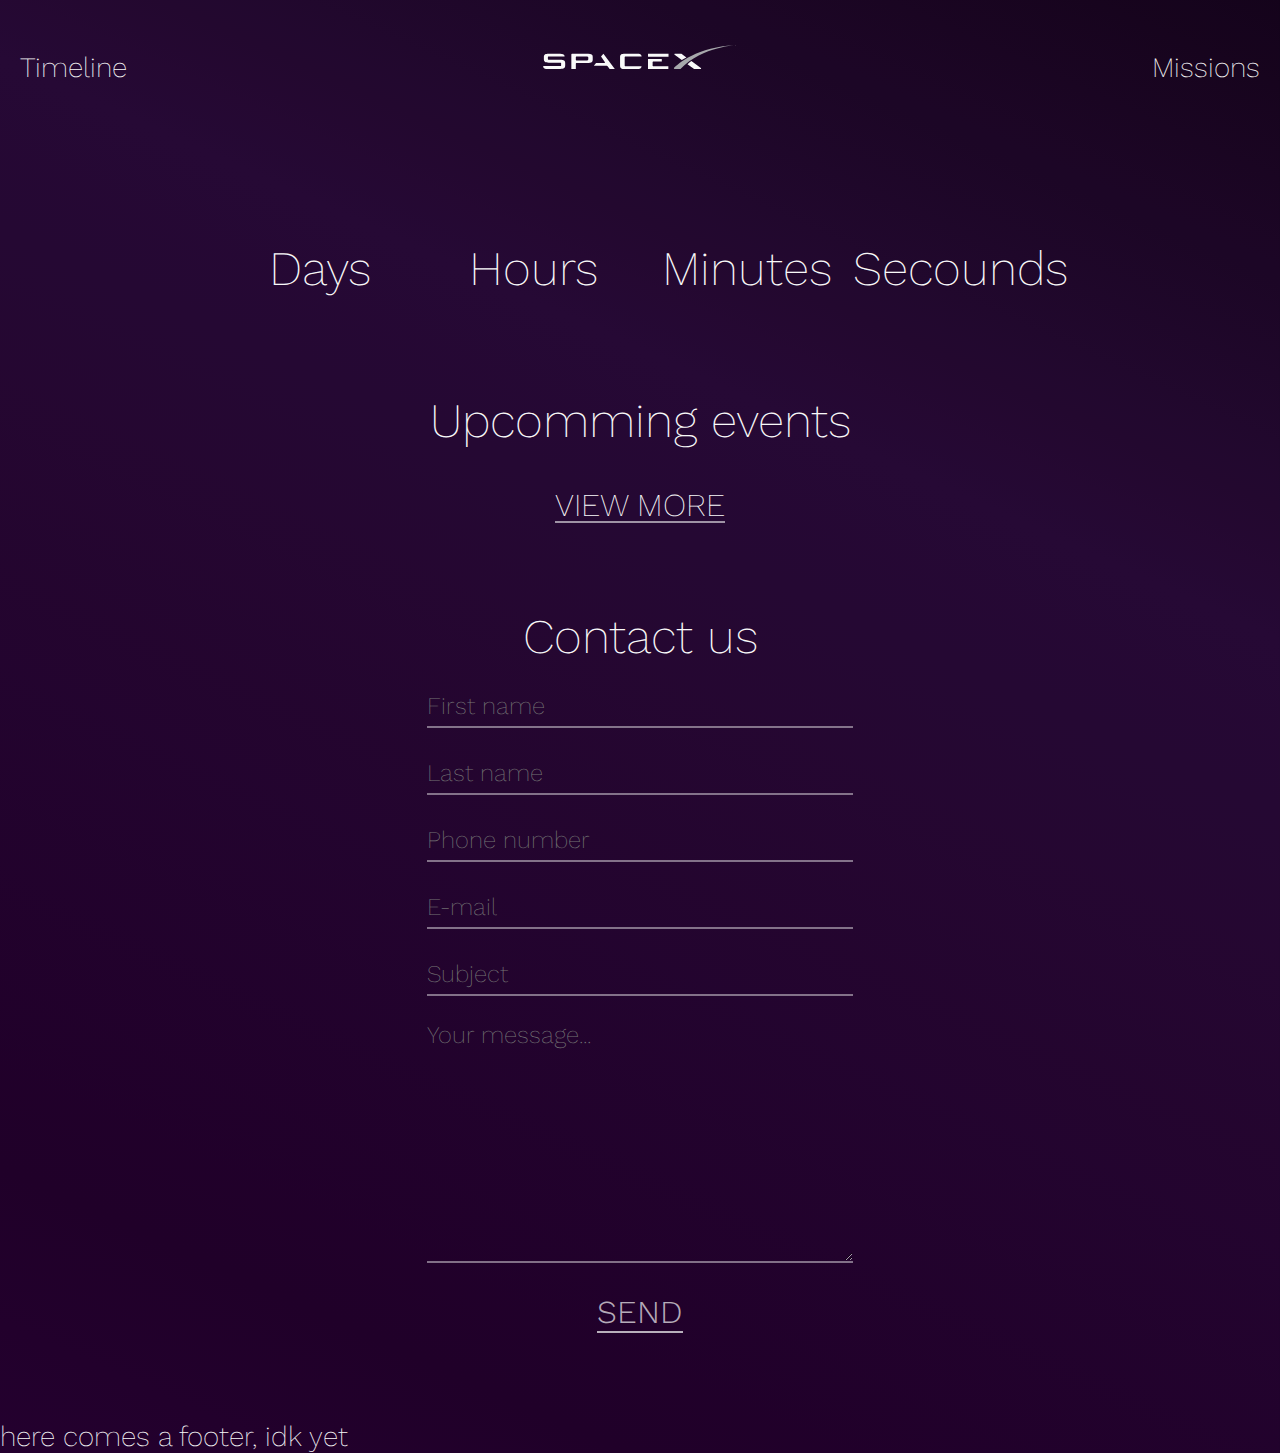
==== commit acfbdfea: "fixed script bugs in 'missions', styling and added script to timeline" ====
--- a/index.html
+++ b/index.html
@@ -41,11 +41,6 @@
             </div>
         </section>
         <div class="row">
-            <div class="collum-tablet-6">
-                <button onclick="aFokenFunction()">foken test</button>
-            </div>
-        </div>
-        <div class="row">
             <div class="collum-tablet-2 disappear"></div>
             <div class="collum-tablet-2">
                 <p class="timeLeftHeaderP">Days</p>
@@ -64,21 +59,21 @@
                 <p class="timeLeftTime"></p>
             </div>
         </div>
-        <a href="#!" class="timeLeftA"><p>Learn more</p></a>    
+        <div class="learnMoreTimeLeftDiv"></div>   
         
         <h2>Upcomming events</h2>
         <div class="upcommingEventsContent row"></div>
         <a href="#!" class="viewMoreA"><p>VIEW MORE</p></a>
         
         <h2>Contact us</h2>
-        <form class="contactForm" action="">
+        <form class="contactForm" method="get" onsubmit="return validateform()">
             <input class="collum-tablet-4 inputContactForm" placeholder="First name" type="text">
             <input class="collum-tablet-4 inputContactForm" placeholder="Last name" type="text">
             <input class="collum-tablet-4 inputContactForm" placeholder="Phone number" type="number">
             <input class="collum-tablet-4 inputContactForm" placeholder="E-mail" type="text">
             <input class="collum-tablet-4 inputContactForm" placeholder="Subject" type="text">
             <textarea class="collum-tablet-4 textAreaContactForm" placeholder="Your message..." name="" id=""></textarea>
-            <button>SEND</button>
+            <button class="buttonContactForm" onclick="validateform()" disabled="true">SEND</button>
         </form>
         <footer>
             here comes a footer, idk yet
@@ -108,4 +103,5 @@
 }
     </script>
     <script src="script/countdown.js"></script>
+    <script src="script/validate.js"></script>
 </body>--- a/style/style.css
+++ b/style/style.css
@@ -50,6 +50,14 @@
 }
   html {
   box-sizing: border-box;
+    
+    background-image: url("../img/graph/background.svg");
+
+    
+    background-position: top;
+    background-repeat: no-repeat;
+    background-size: cover;
+    background-attachment:scroll;
 }
 
 input::-webkit-outer-spin-button,
@@ -76,10 +84,10 @@
     background-image: url("../img/graph/background.svg");
 
     
-    background-position: center;
+    background-position: top;
     background-repeat: no-repeat;
     background-size: cover;
-    background-attachment: fixed;
+    background-attachment: scroll;
 }
 
 h2{
@@ -274,11 +282,42 @@
     width: 60%;
     z-index: 251!important;
     overflow-y: scroll;
-    margin: 15% 20%;
+    margin: 0 20% 0 20%;
+    max-height: 70%;
     background-color: #f9f9f9f9;
     color: #292929;
     transition: 0.2s
 }
+
+
+.showMoreInfoDivDiv h2{
+    font-weight: 300;
+    margin: 50px 0 5px 0;
+}
+
+.showMoreInfoDivDiv h3{
+    font-size: 22px;
+    font-weight: 300;
+    text-align: center;
+    margin: 0px 35px 10px 35px;
+}
+
+.showMoreInfoDivDiv p.launchsiteP{
+    font-size: 28px;
+    font-weight: 300;
+    text-align: center;
+    margin: 15px 0 0 0;
+    padding: 0;
+}
+
+.showMoreInfoDivDiv p{
+    font-size: 26px;
+    font-weight: 200;
+    text-align: center;
+    margin: 5px 70px 0 70px;
+}
+
+
 
 .showMoreInfoDivBackground{
     position: fixed;
@@ -289,10 +328,6 @@
     transition: 0.5s;
 }
 
-.showMoreInfoImage{
-    margin-top: 5000px;
-    transition: 1.5s ease-out;
-}
 
 img.exitMoreInfo{
     position: absolute;
@@ -325,7 +360,87 @@
 
 .InfoBannerImg{
     display: block;
+    margin: 0 auto;
     position: relative;
-    margin: 1.5% auto;
-    height: 200px!important;
+/*    height: 6%!important;*/
+    max-width: 50%;
+}
+
+.changeTimelineSelect{
+    display: block;
+    border: 0;
+    background-color: transparent;
+    font-family: 'Work Sans', sans-serif;
+    font-weight: 200;
+    font-size: 28px;
+    color:#f9f9f9D7;
+    line-height: 1;
+    margin: 0;
+    padding: 0;
+    border-bottom: 2px solid #f9f9f973;
+}
+
+.changeTimelineSelect option{
+    float: right;
+    border: 0;
+    background-color: transparent;
+    font-family: 'Work Sans', sans-serif;
+    font-weight: 300;
+    font-size: 28px;
+    color:#292929;
+    line-height: 1;
+    background-color: #f9f9f9;
+}
+
+.selectOptionSort label{
+    
+    background-color: transparent;
+    font-family: 'Work Sans', sans-serif;
+    font-weight: 200;
+    font-size: 28px;
+    color:#f9f9f9D7;
+    line-height: 1;
+    margin: 6px;
+}
+
+
+.selectOptionSort{
+    display: flex;
+    justify-content: flex-end;
+    align-content: center;
+    width: 80%;
+    margin: 0 auto;
+    height: 40px;
+}
+
+::-webkit-scrollbar {
+    width: 10px;
+}
+
+/* Track */
+::-webkit-scrollbar-track {
+    background: transparent; 
+}
+ 
+/* Handle */
+::-webkit-scrollbar-thumb {
+    background: #888; 
+}
+
+/* Handle on hover */
+::-webkit-scrollbar-thumb:hover {
+    background: #555; 
+}
+
+@media only screen and (max-width: 769px){
+    .pastEventsContent{
+        width: 100%;
+    }
+    .selectOptionSort{
+        display: block;
+        width: 90%;
+        margin: 0 auto;
+        height: 40px;
+    }
+
 }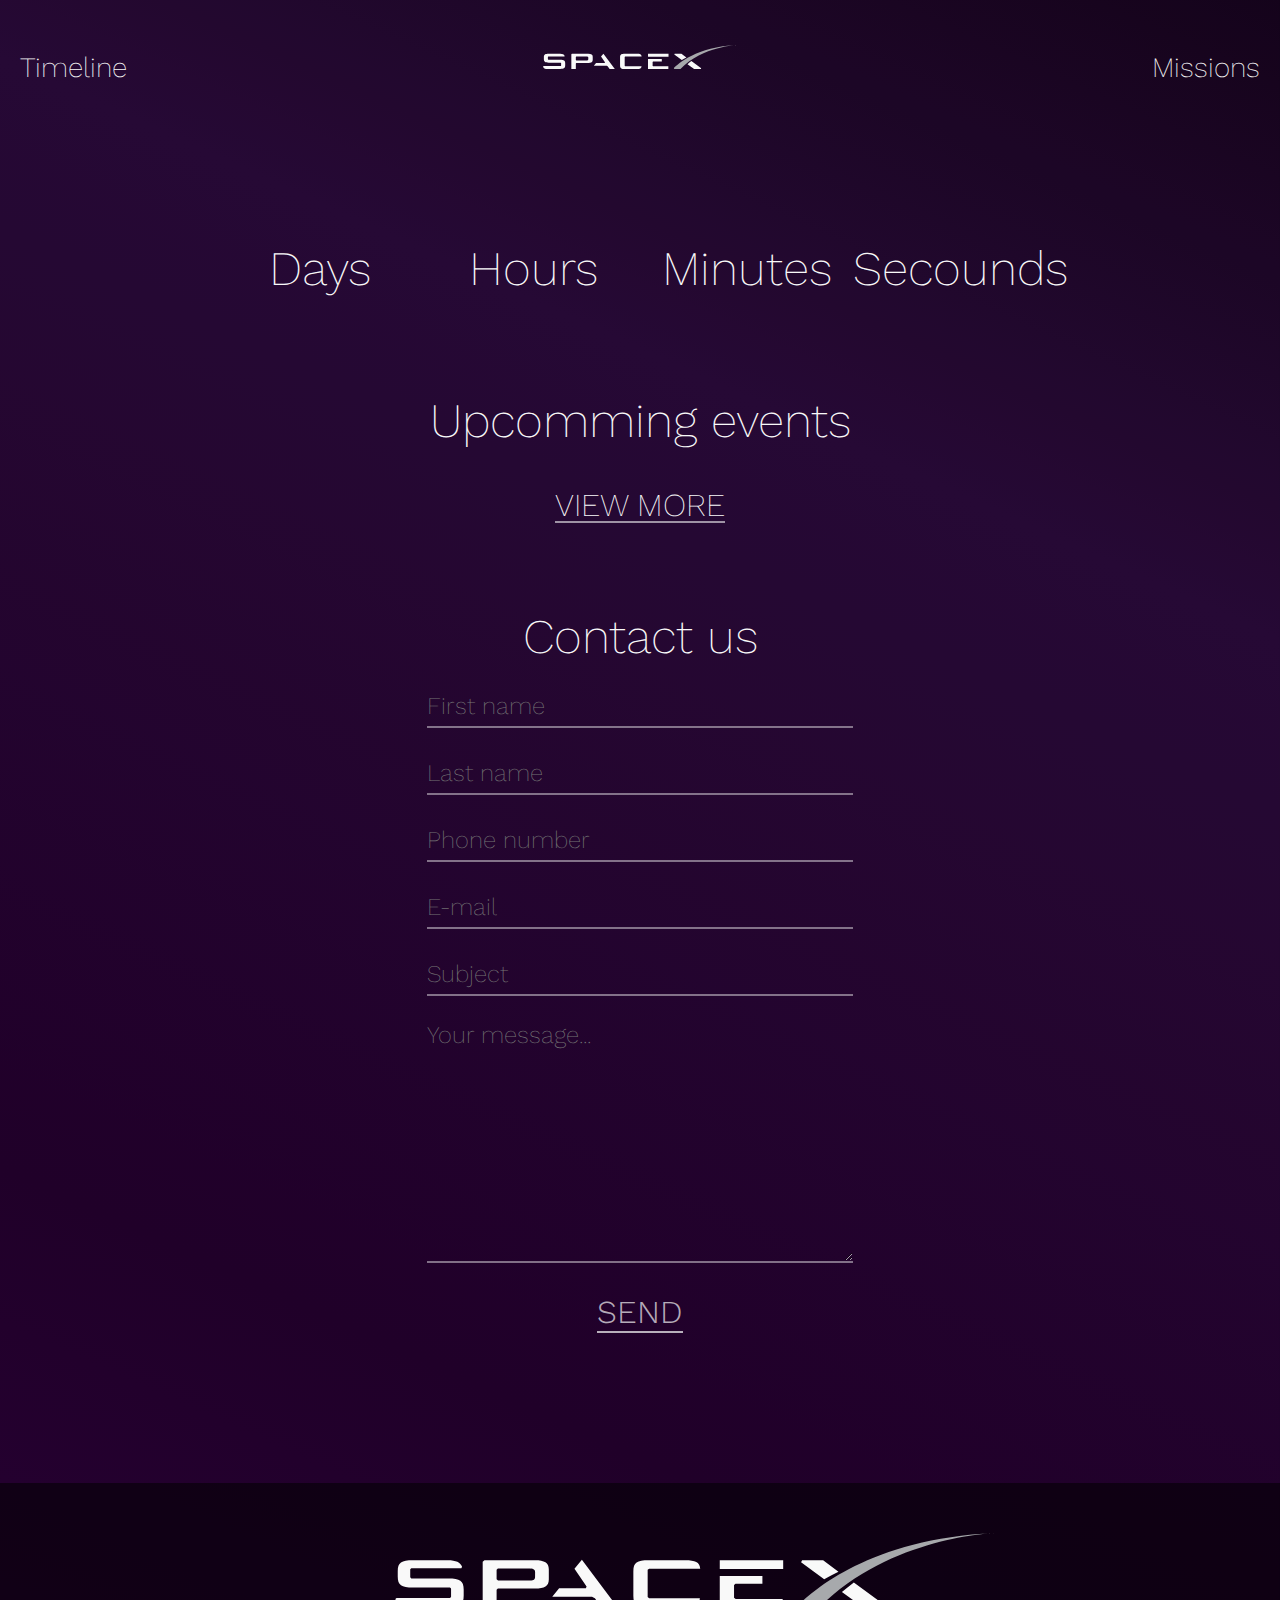
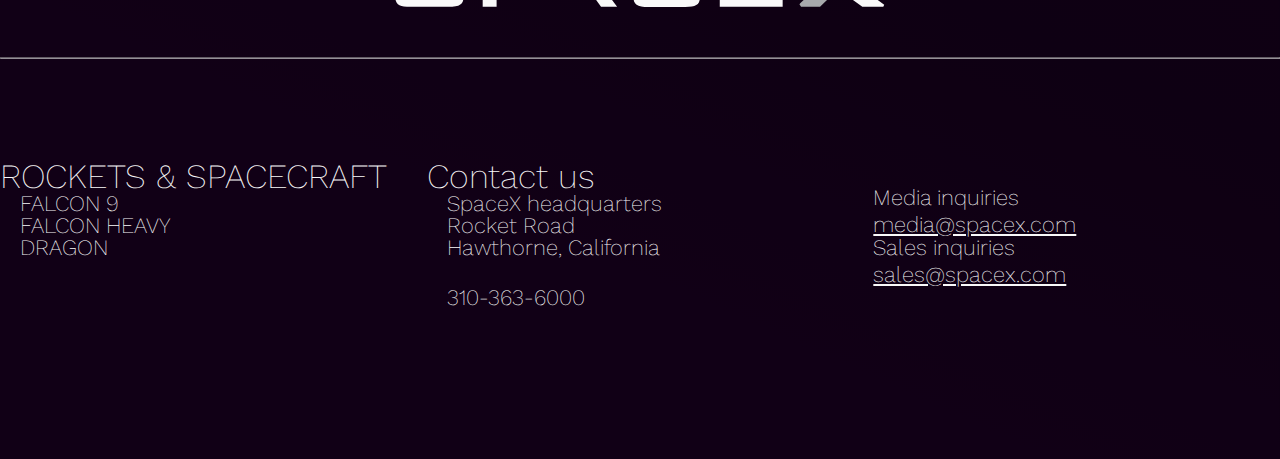
==== commit 076bc5f2: "fixed all pages in CSS and JS for desktop, started on media querries" ====
--- a/index.html
+++ b/index.html
@@ -67,18 +67,45 @@
         
         <h2>Contact us</h2>
         <form class="contactForm" method="get" onsubmit="return validateform()">
-            <input class="collum-tablet-4 inputContactForm" placeholder="First name" type="text">
-            <input class="collum-tablet-4 inputContactForm" placeholder="Last name" type="text">
-            <input class="collum-tablet-4 inputContactForm" placeholder="Phone number" type="number">
-            <input class="collum-tablet-4 inputContactForm" placeholder="E-mail" type="text">
-            <input class="collum-tablet-4 inputContactForm" placeholder="Subject" type="text">
-            <textarea class="collum-tablet-4 textAreaContactForm" placeholder="Your message..." name="" id=""></textarea>
-            <button class="buttonContactForm" onclick="validateform()" disabled="true">SEND</button>
+            <input class="collum-tablet-4 inputContactForm" placeholder="First name" type="text" required>
+            <input class="collum-tablet-4 inputContactForm" placeholder="Last name" type="text" required>
+            <input class="collum-tablet-4 inputContactForm" placeholder="Phone number" type="number" required>
+            <input class="collum-tablet-4 inputContactForm" placeholder="E-mail" type="text" required>
+            <input class="collum-tablet-4 inputContactForm" placeholder="Subject" type="text" required>
+            <textarea class="collum-tablet-4 textAreaContactForm" placeholder="Your message..." name="" id="" required></textarea>
+            <button class="buttonContactForm">SEND</button>
         </form>
+    
+    </div>
         <footer>
-            here comes a footer, idk yet
+           <div class="container">
+                <div class="row">
+                    <img class="footerLogo" src="img/graph/logo.svg" alt="logo">
+                    <hr>
+                    <div class="collum-computer-4">
+                        <div class="collum-tablet-12"><h3>ROCKETS & SPACECRAFT</h3></div>
+                        <div class="collum-tablet-12"><p>FALCON 9</p></div>
+                        <div class="collum-tablet-12"><p>FALCON HEAVY</p></div>
+                        <div class="collum-tablet-12"><p>DRAGON</p></div>
+                    </div>
+                    <div class="collum-computer-4">
+                        <div class="collum-tablet-12"><h3>Contact us</h3></div>
+                        <div class="collum-tablet-12"><p>SpaceX headquarters</p></div>
+                        <div class="collum-tablet-12"><p>Rocket Road</p></div>
+                        <div class="collum-tablet-12"><p>Hawthorne, California</p></div>
+                        <div class="collum-tablet-12"><br></div>
+                        <div class="collum-tablet-12"><p>310-363-6000</p></div>
+                    </div>
+                    <div class="collum-computer-4">
+                        <div class="collum-tablet-12"><br></div>
+                        <div class="collum-tablet-12"><p>Media inquiries</p></div>
+                        <div class="collum-tablet-12"><a href="#!">media@spacex.com</a></div>
+                        <div class="collum-tablet-12"><p>Sales inquiries</p></div>
+                        <div class="collum-tablet-12"><a href="#!">sales@spacex.com</a></div>
+                    </div>
+                </div>
+            </div>
         </footer>
-    </div>
 
 <!--
     <h1>countdown</h1>
@@ -89,8 +116,6 @@
     <div id="pastLaunches"></div>
 -->
 
-    <script src="script/upcommingIndex.js" defer></script>
-    <script src="script/menu.js"></script>
     <script>
 
 function logoPlacement(){
@@ -100,8 +125,14 @@
 
     logo.style.marginLeft = ((logoWidth/2)-(logoW/2)) + "px";
 //            console.log(logoWidth);
+        var InfoBannerImg = document.getElementsByClassName("footerLogo")[0],
+        width = document.getElementsByClassName("row")[2].offsetWidth,
+        InfoBannerImgWidth = InfoBannerImg.offsetWidth*0.8181818181818181;
+        InfoBannerImg.style.marginLeft = ((width/2)-(InfoBannerImgWidth/2)) + "px";
 }
     </script>
+    <script src="script/upcommingIndex.js" defer></script>
+    <script src="script/menu.js"></script>
     <script src="script/countdown.js"></script>
     <script src="script/validate.js"></script>
 </body>--- a/style/library.css
+++ b/style/library.css
@@ -15,6 +15,12 @@
     
   display: flex;
   flex-wrap: wrap;
+}
+
+@media screen and (max-width: 1000px){
+    .row .collum-computer-4{
+        width: 100%;
+    }
 }
 
 @media screen and (max-width: 879px){
@@ -47,7 +53,7 @@
     display: block;
 }
 
-.collum-tablet-4{
+.collum-tablet-4, .collum-computer-4{
     width: 33.333333333333333333333333333333333333333333%;
     display: block;
 }
@@ -58,7 +64,7 @@
 }
 
 .collum-tablet-6{
-    width: 50;
+    width: 50%;
     display: block;
 }
 
--- a/style/style.css
+++ b/style/style.css
@@ -204,6 +204,7 @@
 .upcommingEventsContent div div.infoContent, .pastEventsContent div div.infoContent{
     text-align: center;
     width: 90%;
+    display: block;
     margin: 0 5%;
 }
 
@@ -216,12 +217,12 @@
 .upcommingEventsContent div div.infoContent p:nth-of-type(1), .pastEventsContent div div.infoContent p:nth-of-type(1){
     font-size: 32px;
     font-weight: 300;
-    margin: 10px 0;
+    margin: 10px 5%;
 }
 
 .upcommingEventsContent div div.infoContent p, .pastEventsContent div div.infoContent p{
     width: 90%;
-    margin: 10px 0;
+    margin: 10px 5%;
 }
 
 .rocketImg{
@@ -286,7 +287,7 @@
     max-height: 70%;
     background-color: #f9f9f9f9;
     color: #292929;
-    transition: 0.2s
+    transition: 0.2s;
 }
 
 
@@ -315,6 +316,47 @@
     font-weight: 200;
     text-align: center;
     margin: 5px 70px 0 70px;
+}
+
+.showMoreInfoDivDiv .collum-tablet-6{
+    display: flex;
+    justify-content: center;
+}
+.showMoreInfoDivDiv .collum-tablet-6 p{
+    margin: 0;
+    display: inline-block;
+}
+.showMoreInfoDivDiv .collum-tablet-6 a{
+    margin: 20px auto;
+    padding: 0px;
+    display: inline-flex;
+    justify-content: center;
+    align-items: center;
+    width: 75%;
+    opacity: 0.8;
+    color:#191919;
+    border-bottom: 2px solid #19191939;
+    text-decoration: none;
+    transition: 0.3s;
+    
+
+}
+.showMoreInfoDivDiv .collum-tablet-6 a .rocketImg{
+    height: 48px;
+    display: inline-block;
+    margin: 0;
+    margin-left: 6px;
+    
+
+}
+.showMoreInfoDivDiv .collum-tablet-6 a:hover{
+/*    background-color: #efefef;*/
+    border-bottom: 2px solid #191919;
+    color:#191919;
+    transition: 0.3s;
+    opacity: 1;
+    
+
 }
 
 
@@ -413,6 +455,108 @@
     height: 40px;
 }
 
+.timelineHeader2{
+    margin-top: 40px;
+    margin-bottom: 0px;
+    font-weight: 300;
+}
+
+.timelineDateP{
+    font-size: 22px;
+    margin: 5px 0 15px;
+    text-align: center;
+}
+
+.timelineDetailsP{
+    font-size: 28px;
+    margin: 5px 0 15px;
+    text-align: center;
+    display: block;
+    margin: 0 auto;
+    line-height: 1.4;
+    width: 70%;
+}
+
+.barrierTimeline{
+    height: 75px;
+    width: 2px;
+    display: block;
+    margin: 50px auto;
+    opacity: 0.8;
+    background-color:#f9f9f9b3;
+}
+
+.timelineHeader3{
+    font-size: 36px;
+    font-weight: 300;
+    text-align: center;
+    margin: 25px 35px 10px 35px;
+}
+
+.linksTimeline{
+    justify-content: center;
+    max-width: 1200px;
+    margin: 0 auto;
+}
+
+.linksTimeline .collum-tablet-6{
+    display: flex;
+    justify-content: center;
+}
+
+.linksTimeline .rocketImg{
+    height: 48px;
+    display: inline-block;
+    margin: 0;
+    margin-left: 6px;
+}
+
+.linksTimeline a{
+    margin: 20px 16.66666666666667%;
+    padding: 0px;
+    display: inline-flex;
+    justify-content: center;
+    align-items: center;
+    width: 66%;
+    opacity: 0.8;
+    color:#f9f9f9;
+    border-bottom: 2px solid #f9f9f9b3;
+    text-decoration: none;
+    transition: 0.3s;
+}
+
+footer{
+    background-color: #00000089;
+    padding: 50px 0 150px;
+    margin-top: 150px;
+}
+footer img.footerLogo{
+    max-width: 600px;
+}
+
+footer h3{
+    font-size: 34px;
+}
+footer p, footer a{
+    font-size: 22px;
+    position: relative;
+    left:20px;
+    width: 90%;
+    color:#f9f9f9;
+    margin: 0;
+    padding: 0;
+}
+
+footer hr{
+    width:100%;
+    color: #f9f9f937;
+    display: block;
+    position: relative;
+    opacity: 0.6;
+    margin-top: 50px;
+    margin-bottom: 100px;
+}
+
 ::-webkit-scrollbar {
     width: 10px;
 }
@@ -432,6 +576,25 @@
     background: #555; 
 }
 
+
+@media only screen and (max-width: 1000px){
+ 
+
+footer .collum-computer-4{
+    display: block;
+    margin: 0;
+    margin: 0 auto 25px auto;
+    max-width: 450px!important;
+}   
+    .inputContactForm{
+        width: 65%;
+    }
+    
+footer img.footerLogo{
+    max-width: 500px;
+}
+    
+}
 @media only screen and (max-width: 769px){
     .pastEventsContent{
         width: 100%;
